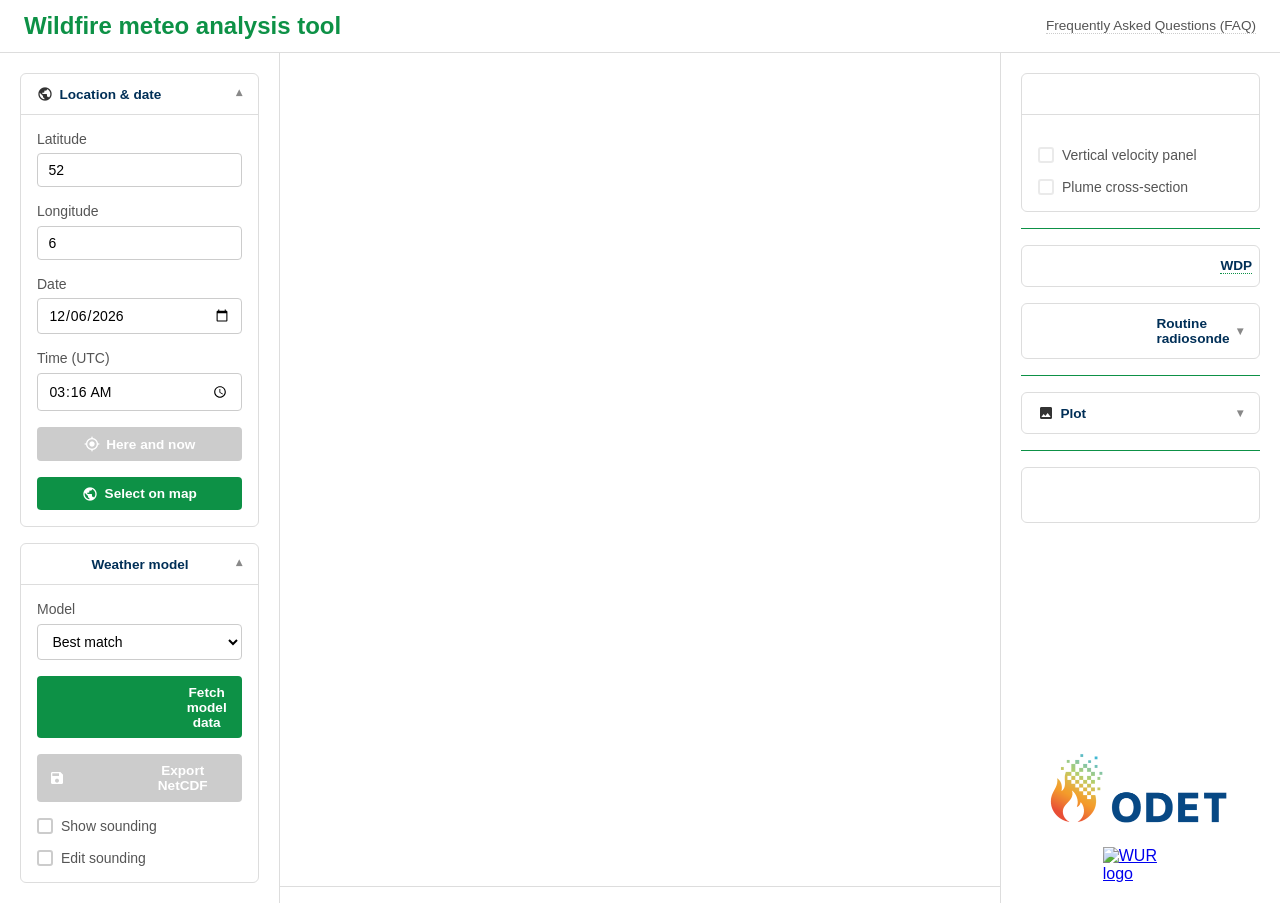
==== web/index.html @ 5c44c060 "Fixed whiteout of plot when scrolling, hanging .png saves and missing icons on .png renders" ====
<!--
    Copyright 2026 Wageningen University & Research (WUR)

    Licensed under the Apache License, Version 2.0 (the "License");
    you may not use this file except in compliance with the License.
    You may obtain a copy of the License at

        http://www.apache.org/licenses/LICENSE-2.0

    Unless required by applicable law or agreed to in writing, software
    distributed under the License is distributed on an "AS IS" BASIS,
    WITHOUT WARRANTIES OR CONDITIONS OF ANY KIND, either express or implied.
    See the License for the specific language governing permissions and
    limitations under the License.
-->

<!DOCTYPE html>
<html lang="en">

    <head>
        <meta charset="UTF-8">
        <meta name="viewport" content="width=device-width, initial-scale=1">
        <title>Wildfire meteo analysis tool</title>
        <link rel="stylesheet" href="https://fonts.googleapis.com/css2?family=Inter:wght@400;600&display=swap">
        <link rel="stylesheet" href="https://fonts.googleapis.com/icon?family=Material+Icons">
        <link rel="stylesheet" href="https://unpkg.com/leaflet@1.9.4/dist/leaflet.css">
        <link rel="stylesheet" href="style.css">
        <script src="https://d3js.org/d3.v7.min.js"></script>
        <script src="https://unpkg.com/leaflet@1.9.4/dist/leaflet.js"></script>
    </head>

    <body>

        <header>
            Wildfire meteo analysis tool
            <a href="/faq.html" target="_blank">Frequently Asked Questions (FAQ)</a>
        </header>
        <main>
            <aside class="sidebar left">
                <details class="section" open>
                    <summary><span class="material-icons">public</span> Location &amp; date</summary>
                    <div class="section-body">
                        <label>
                            Latitude
                            <div class="input-with-spinner">
                                <input type="text" id="lat_input" placeholder="52.0">
                                <span class="latlon-spinner" style="display:none;"></span>
                            </div>
                        </label>
                        <label>
                            Longitude
                            <div class="input-with-spinner">
                                <input type="text" id="lon_input" placeholder="6">
                                <span class="latlon-spinner" style="display:none;"></span>
                            </div>
                        </label>
                        <label>
                            Date
                            <input type="date" id="date_input">
                        </label>
                        <label>
                            Time (UTC)
                            <input type="time" id="time_input">
                        </label>
                        <button id="here_and_now_btn">
                            <span class="material-icons">my_location</span> Here and now
                        </button>
                        <button id="select_on_map_btn">
                            <span class="material-icons">public</span> Select on map
                        </button>
                    </div>
                </details>

                <details class="section" open>
                    <summary><span class="material-icons">air</span> Weather model</summary>
                    <div class="section-body">
                        <label>
                            Model
                            <select id="model_select">
                                <option value="best_match">Best match</option>
                                <option value="ecmwf_ifs025">ECMWF IFS</option>
                                <option value="ecmwf_aifs025_single">ECMWF AIFS</option>
                                <option value="knmi_seamless">KNMI HARMONIE</option>
                                <option value="metno_seamless">MET Nordic PP</option>
                                <option value="italia_meteo_arpae_icon_2i">Italia Meteo ICON</option>
                                <option value="icon_seamless">DWD ICON seamless</option>
                                <option value="gfs_seamless">NOAA GFS seamless</option>
                                <option value="gem_seamless">CWS GEM seamless</option>
                                <option value="meteofrance_seamless">MeteoFrance seamless</option>
                                <option value="ukmo_seamless">UKMO seamless</option>
                            </select>
                        </label>
                        <button id="fetch_model_btn">
                            <span class="material-icons">download</span> Fetch model data
                        </button>
                        <button id="export_nc_btn" disabled>
                            <span class="material-icons">save_alt</span> Export NetCDF
                        </button>
                        <label id="time_section" style="display:none">
                            <span id="time_label">00:00 UTC</span>
                            <input type="range" id="time_slider" min="0" max="23" value="0" step="1">
                        </label>
                        <label>
                            <input type="checkbox" id="show_model_sounding">
                            Show sounding
                        </label>
                        <label>
                            <input type="checkbox" id="edit_mode">
                            Edit sounding
                        </label>
                    </div>
                </details>
            </aside>

            <div class="plot-container">
                <section class="plot">
                    <svg id="skewt" style="width:100%;height:100%;display:block;"></svg>
                    <div id="map_container" style="display:none;">
                        <div id="world_map"></div>
                        <div class="map-buttons">
                            <button id="map_ok_btn" class="map-ok-btn">
                                <span class="material-icons">check</span> OK
                            </button>
                            <button id="map_cancel_btn" class="map-cancel-btn">
                                <span class="material-icons">close</span> Cancel
                            </button>
                        </div>
                    </div>
                    <div id="plot_spinner" class="plot-spinner" style="display:none;">
                        <div class="spinner"></div>
                    </div>
                </section>
                <div class="plot-toolbar"></div>
            </div>

            <aside class="sidebar right">
                <details class="section" open>
                    <summary><span class="material-icons">switch_access_shortcut</span> Parcels</summary>
                    <div class="section-body">
                        <div id="parcel_list" class="parcel-list"></div>

                        <label>
                            <input type="checkbox" id="show_w_panel" disabled>
                            Vertical velocity panel
                        </label>
                        <span id="w_panel_note" class="sidebar-note" style="display:none">
                            Window too narrow for the vertical velocity panel.
                        </span>

                        <label>
                            <input type="checkbox" id="show_plan_panel" disabled>
                            Plume cross-section
                        </label>
                        <span id="plan_panel_note" class="sidebar-note" style="display:none">
                            Window too short for the plume cross-section.
                        </span>

                        <div id="parcel_editor" class="section-body" style="display:none; padding: 0;">
                            <label>
                                Mode
                                <select id="parcel_mode">
                                    <option value="non_entraining">Non-entraining</option>
                                    <option value="entraining">Entraining</option>
                                </select>
                            </label>
                            <label>
                                <span id="fire_fli_label">Fire line intensity: none</span>
                                <input type="range" id="fire_fli" min="1.9" max="5" step="0.02" value="1.9">
                            </label>
                            <label>
                                <span id="fire_width_label">Fire front width: 1 km</span>
                                <input type="range" id="fire_width" min="1" max="4.7" step="0.02" value="3">
                            </label>
                            <label>
                                <span id="fire_depth_label">Fire front depth: 15 m</span>
                                <input type="range" id="fire_depth" min="0" max="2.7" step="0.02" value="1.18">
                            </label>
                            <span id="fire_model_note" class="sidebar-note"></span>
                            <label>
                                <span id="fire_LE_label">Latent heat flux: 0 kW/m²</span>
                                <input type="range" id="fire_LE" min="0" max="50" step="0.5" value="0">
                            </label>
                        </div>

                        <button id="sens_toggle_btn" style="display:none">
                            <span class="material-icons">stacked_line_chart</span> Plume sensitivity
                            <span class="material-icons" id="sens_toggle_icon">expand_more</span>
                        </button>
                        <div id="sens_options" class="section-body" style="display:none; padding: 0;">
                            <label>
                                Quantity
                                <select id="sens_quantity">
                                    <option value="top">Plume top height</option>
                                    <option value="w_max">Max. vertical velocity</option>
                                </select>
                            </label>
                            <button id="sens_download_btn">
                                <span class="material-icons">download</span> Save PNG
                            </button>
                        </div>
                    </div>
                </details>

                <hr class="sidebar-divider">

                <details class="section">
                    <summary><span class="material-icons">upload_file</span><a href="https://wildfiredataportal.eu/" target="_blank" class="theme-link">WDP</a> radiosonde</summary>
                    <div class="section-body">
                        <label>
                            Upload sounding .csv file
                            <input type="file" id="sounding_upload" accept=".csv">
                        </label>
                    </div>
                </details>

                <details class="section">
                    <summary><span class="material-icons">sensors</span>Routine radiosonde</summary>
                    <div class="section-body">
                        <label>
                            Nearest stations
                            <select id="station_select" disabled>
                                <option value="">— set location first —</option>
                            </select>
                        </label>
                        <label>
                            Time
                            <select id="sounding_time_select">
                                <option value="0">00:00 UTC</option>
                                <option value="12" selected>12:00 UTC</option>
                            </select>
                        </label>
                        <button id="fetch_sounding_btn" disabled>
                            <span class="material-icons">download</span> Fetch sounding
                        </button>
                    </div>
                </details>

                <details class="section" id="radiosonde_controls" style="display:none">
                    <summary><span class="material-icons">tune</span> Radiosonde controls</summary>
                    <div class="section-body">
                        <button id="match_profile_btn">
                            <span class="material-icons">show_chart</span> Match profile
                        </button>
                        <button class="remove_sounding_btn">
                            <span class="material-icons">delete</span> Remove sounding
                        </button>
                    </div>
                </details>

                <hr class="sidebar-divider">

                <details class="section">
                    <summary><span class="material-icons">image</span> Plot</summary>
                    <div class="section-body">
                        <label>
                            <input type="checkbox" id="show_isobars" checked>
                            Isobars <span style="color:#b3b3b3"><b>&mdash;&mdash;&mdash;</b></span>
                        </label>
                        <label>
                            <input type="checkbox" id="show_isotherms" checked>
                            Isotherms <span style="color:#9467bd"><b>&mdash;&mdash;&mdash;</b></span>
                        </label>
                        <label>
                            <input type="checkbox" id="show_isohumes" checked>
                            Mixing ratios <span style="color:#1f77b4"><b>&mdash;&mdash;&mdash;</b></span>
                        </label>
                        <label style="padding-left: 1.5rem;">
                            <input type="checkbox" id="label_isohumes" checked>
                            Label values (g/kg)
                        </label>
                        <label>
                            <input type="checkbox" id="show_dry_adiabats" checked>
                            Dry adiabats <span style="color:#d62728"><b>&mdash;&mdash;&mdash;</b></span>
                        </label>
                        <label>
                            <input type="checkbox" id="show_moist_adiabats" checked>
                            Moist adiabats <span style="color:#0D9146"><b>&mdash;&mdash;&mdash;</b></span>
                        </label>
                        <label>
                            <span id="bg_line_opacity_label">Line opacity: 50%</span>
                            <input type="range" id="bg_line_opacity" min="0" max="1" step="0.05" value="0.5">
                        </label>
                        <label>
                            x-axis
                            <select id="x_axis_mode">
                                <option value="temp">Temperature</option>
                                <option value="skew" selected>Temperature (skew)</option>
                                <option value="theta">Potential temperature</option>
                            </select>
                        </label>
                        <label>
                            <span id="p_top_label">Top: 100 hPa</span>
                            <input type="range" id="p_top" min="100" max="500" value="100" step="10" style="direction:rtl">
                        </label>
                        <button id="download_btn" title="Save as PNG">
                            <span class="material-icons">download</span> Save PNG
                        </button>
                    </div>
                </details>

                <hr class="sidebar-divider">

                <details class="section">
                    <summary><span class="material-icons">local_fire_department</span> Wildfire archive</summary>
                    <div class="section-body">
                        <label>
                            Case
                            <select id="case_select">
                                <option value="">— select a case —</option>
                                <option value="Batea|2024-05-11|41.14588|0.26582">Batea</option>
                                <option value="Drunen|2025-04-12|51.671205|5.106621">Drunen</option>
                                <option value="Ede|2025-04-03|52.060754|5.715939">Ede</option>
                                <option value="El Valle 2|2025-02-10|-38.367708|-72.748855">El Valle 2</option>
                                <option value="Etos|2025-07-03|38.100084|23.967836">Etos</option>
                                <option value="Granyena|2025-06-21|41.626751|1.236477">Granyena</option>
                                <option value="Guissona|2025-07-01|41.831381|1.249456">Guissona</option>
                                <option value="Junquillos|2025-02-10|-36.395926|-71.539974">Junquillos</option>
                                <option value="Katsimidi|2024-06-29|38.183321|23.791808">Katsimidi</option>
                                <option value="La Capellania|2025-02-03|-34.104316|-71.571216">La Capellanía</option>
                                <option value="La Figuera|2024-07-28|41.214060|0.741027">La Figuera</option>
                                <option value="Lavrio|2025-08-08|37.776629|23.998869">Lavrio</option>
                                <option value="Manuel Rodriguez|2025-02-05|-33.132803|-70.952737">Manuel Rodríguez</option>
                                <option value="Martorell|2021-07-13|41.46442|1.936534">Martorell</option>
                                <option value="Mequinensa|2024-07-07|41.379853|0.315670">Mequinensa</option>
                                <option value="Orista|2023-10-05|41.902943|2.052567">Oristà</option>
                                <option value="Patagual|2025-02-08|-36.683683|-71.949610">Patagual</option>
                                <option value="Pauls|2025-07-07|40.918279|0.419517">Paüls</option>
                                <option value="Pont de Vilomara|2022-07-07|41.686460|1.901683">Pont de Vilomara</option>
                                <option value="Rojals|2024-03-21|41.363944|1.113958">Rojals</option>
                                <option value="San Patricio|2025-02-14|-36.818355|-71.586075">San Patricio</option>
                                <option value="Santa Coloma 1|2021-07-24|41.52329|1.369071">Santa Coloma 1</option>
                                <option value="Santa Coloma 2|2021-07-25|41.52329|1.369071">Santa Coloma 2</option>
                                <option value="Thimari|2025-06-26|37.696382|23.945007">Thimari</option>
                                <option value="Tortosa|2024-05-28|40.823570|0.593460">Tortosa</option>
                                <option value="Varnavas|2024-08-11|38.237959|23.924421">Varnavas</option>
                                <option value="Vega Honda|2025-02-06|-36.791327|-71.980379">Vega Honda</option>
                                <option value="Vilanova da Meia|2024-08-09|41.947036|1.072223">Vilanova da Meia</option>
                            </select>
                        </label>
                    </div>
                </details>

                <div class="sidebar-logos">
                    <a href="https://civil-protection-knowledge-network.europa.eu/projects/odet" target="_blank" class="sidebar-logo-link-inner">
                        <img src="images/logo_odet.png" alt="ODET logo" class="sidebar-logo">
                    </a>
                    <a href="https://www.wur.nl/en/chair-groups/meteorology-and-air-quality" target="_blank" class="sidebar-logo-link-inner">
                        <img src="images/logo_wur.png" alt="WUR logo" class="sidebar-logo">
                    </a>
                </div>
            </aside>
        </main>

        <script type="module" src="location.js"></script>
        <script type="module" src="skewt.js"></script>

    </body>
</html>
---- web/style.css ----
/*
 * Copyright 2026 Wageningen University & Research (WUR)
 *
 * Licensed under the Apache License, Version 2.0 (the "License");
 * you may not use this file except in compliance with the License.
 * You may obtain a copy of the License at
 *
 *     http://www.apache.org/licenses/LICENSE-2.0
 *
 * Unless required by applicable law or agreed to in writing, software
 * distributed under the License is distributed on an "AS IS" BASIS,
 * WITHOUT WARRANTIES OR CONDITIONS OF ANY KIND, either express or implied.
 * See the License for the specific language governing permissions and
 * limitations under the License.
 */

/*
:root {
    --color-accent:      #ff4b4b;
    --color-accent-dark: #e03030;
    --color-bg:          #f5f5f5;
    --color-surface:     #fff;
    --color-border:      #ddd;
    --color-border-mid:  #ccc;
    --color-text:        #222;
    --color-text-muted:  #555;
    --color-text-faint:  #888;
    --color-text-dim:    #aaa;
}
*/

:root {
    --color-accent:      #0D9146;
    --color-accent-dark: #11C05D;
    --color-bg:          #f5f5f5;
    --color-surface:     #fff;
    --color-border:      #ddd;
    --color-border-mid:  #ccc;
    --color-text:        #002F57;
    --color-text-muted:  #555;
    --color-text-faint:  #888;
    --color-text-dim:    #aaa;
}

* {
    margin: 0;
    padding: 0;
    box-sizing: border-box;
}

body {
    font-family: Roboto, sans-serif;
    min-height: 100vh;
    display: flex;
    flex-direction: column;
    background: var(--color-bg);
    color: var(--color-text);
}

a.theme-link,
a.theme-link:visited {
    color: inherit;
    text-decoration: none;
    border-bottom: 1px dotted var(--color-accent);
}

header {
    padding: 0.75rem 1.5rem;
    font-weight: 600;
    font-size: 1.5rem;
    color: var(--color-accent);
    background: var(--color-surface);
    border-bottom: 1px solid var(--color-border);
    max-width: 1600px;
    width: 100%;
    align-self: center;
    display: flex;
    align-items: center;
    justify-content: space-between;
}

header a {
    font-size: 0.85rem;
    font-weight: 400;
    color: var(--color-text-muted);
    text-decoration: none;
    border-bottom: 1px dotted var(--color-border-mid);
}

main {
    flex: 1;
    display: flex;
    max-width: 1600px;
    width: 100%;
    align-self: center;
}

.sidebar {
    width: 280px;
    flex-shrink: 0;
    padding: 1.25rem;
    background: var(--color-surface);
    border-right: 1px solid var(--color-border);
    display: flex;
    flex-direction: column;
    gap: 1rem;
    overflow-y: auto;
}

.sidebar.right {
    border-right: none;
    border-left: 1px solid var(--color-border);
}

.sidebar h3 {
    font-size: 0.85rem;
    font-weight: 600;
    text-transform: uppercase;
    letter-spacing: 0.04em;
    color: var(--color-text-faint);
}

.sidebar label {
    display: flex;
    flex-direction: column;
    gap: 0.4rem;
    font-size: 0.875rem;
    color: var(--color-text-muted);
}

.sidebar label:has(input[type="checkbox"]) {
    flex-direction: row;
    align-items: center;
    gap: 0.5rem;
}

.sidebar select {
    padding: 0.5rem 0.65rem;
    border: 1px solid var(--color-border-mid);
    border-radius: 4px;
    font-size: 0.875rem;
    font-family: inherit;
    width: 100%;
    background: var(--color-surface);
    cursor: pointer;
}

.sidebar select:disabled {
    background: var(--color-bg);
    color: var(--color-text-dim);
    cursor: default;
}

.sidebar button:disabled {
    background: var(--color-border-mid);
    cursor: default;
}

.sidebar input[type="file"] {
    font-size: 0.875rem;
    font-family: inherit;
    width: 100%;
    cursor: pointer;
}

.sidebar input[type="text"],
.sidebar input[type="date"],
.sidebar input[type="time"] {
    padding: 0.5rem 0.65rem;
    border: 1px solid var(--color-border-mid);
    border-radius: 4px;
    font-size: 0.875rem;
    font-family: inherit;
    width: 100%;
}

.sidebar input[type="checkbox"] {
    -webkit-appearance: none;
    appearance: none;
    width: 16px;
    height: 16px;
    border: 2px solid var(--color-border-mid);
    border-radius: 3px;
    background: var(--color-surface);
    cursor: pointer;
    flex-shrink: 0;
    transition: background 0.15s, border-color 0.15s;
}

.sidebar input[type="checkbox"]:checked {
    background: var(--color-accent);
    border-color: var(--color-accent);
    background-image: url("data:image/svg+xml,%3Csvg viewBox='0 0 10 8' xmlns='http://www.w3.org/2000/svg'%3E%3Cpath d='M1 4l3 3 5-6' stroke='white' stroke-width='1.5' fill='none' stroke-linecap='round' stroke-linejoin='round'/%3E%3C/svg%3E");
    background-repeat: no-repeat;
    background-position: center;
    background-size: 10px;
}

.sidebar input[type="checkbox"]:disabled {
    opacity: 0.4;
    cursor: default;
}

.sidebar-note {
    font-size: 0.8rem;
    font-style: italic;
    line-height: 1.4;
    color: var(--color-text-faint);
}

.sidebar input[type="range"] {
    -webkit-appearance: none;
    appearance: none;
    width: 100%;
    height: 4px;
    border-radius: 2px;
    background: var(--color-border);
    outline: none;
    cursor: pointer;
}

.sidebar input[type="range"]::-webkit-slider-thumb {
    -webkit-appearance: none;
    width: 16px;
    height: 16px;
    border-radius: 50%;
    background: var(--color-accent);
    cursor: pointer;
    transition: transform 0.1s;
}

.sidebar input[type="range"]::-webkit-slider-thumb:hover {
    transform: scale(1.2);
}

.sidebar input[type="range"]::-moz-range-thumb {
    width: 16px;
    height: 16px;
    border: none;
    border-radius: 50%;
    background: var(--color-accent);
    cursor: pointer;
}

.sidebar input[type="range"]::-moz-range-progress {
    background: var(--color-accent);
    height: 4px;
    border-radius: 2px;
}

.sidebar button {
    display: flex;
    align-items: center;
    justify-content: center;
    gap: 0.4rem;
    width: 100%;
    padding: 0.55rem 0.75rem;
    border: none;
    border-radius: 4px;
    background: var(--color-accent);
    color: var(--color-surface);
    font-size: 0.85rem;
    font-weight: 600;
    font-family: inherit;
    cursor: pointer;
    transition: background 0.15s;
}

.sidebar button:hover:not(:disabled) {
    background: var(--color-accent-dark);
}

.sidebar button .material-icons {
    font-size: 1rem;
}

/* ── Collapsible sections ────────────────────────────── */
.section {
    border: 1px solid var(--color-border);
    border-radius: 6px;
    background: var(--color-surface);
    overflow: hidden;
}

.section summary {
    padding: 0.75rem 1rem;
    font-size: 0.85rem;
    font-weight: 600;
    cursor: pointer;
    list-style: none;
    display: flex;
    align-items: center;
    gap: 0.4rem;
    user-select: none;
}

.section summary .material-icons {
    font-size: 1rem;
    color: #333;
}

.section summary::-webkit-details-marker { display: none; }

.section summary::after {
    content: '▾';
    margin-left: auto;
    font-size: 0.75rem;
    color: var(--color-text-faint);
    transition: transform 0.15s;
}

.section[open] summary::after {
    transform: rotate(-180deg);
}

.section-body {
    padding: 1rem;
    display: flex;
    flex-direction: column;
    gap: 1rem;
    border-top: 1px solid var(--color-border);
}

.plot {
    flex: 1;
    display: flex;
    align-items: center;
    justify-content: center;
    background: var(--color-surface);
    padding: 1rem;
    position: relative;
    min-height: 500px;
}

.plot-container {
    flex: 1;
    display: flex;
    flex-direction: column;
    min-width: 0;
}

.plot-toolbar {
    display: flex;
    align-items: center;
    gap: 0.5rem;
    padding: 0.5rem 1rem;
    background: var(--color-surface);
    border-top: 1px solid var(--color-border);
}

.plot-toolbar button {
    display: flex;
    align-items: center;
    gap: 0.3rem;
    padding: 0.35rem 0.75rem;
    border: 1px solid var(--color-border);
    border-radius: 4px;
    background: var(--color-surface);
    color: var(--color-text-muted);
    font-size: 0.8rem;
    font-family: inherit;
    cursor: pointer;
    transition: background 0.15s;
}

.plot-toolbar button:hover {
    background: var(--color-bg);
}

.plot-toolbar button .material-icons {
    font-size: 1rem;
}

.plot-spinner {
    position: absolute;
    inset: 0;
    display: flex;
    align-items: center;
    justify-content: center;
    background: rgba(255,255,255,0.85);
}

#map_container {
    position: absolute;
    inset: 0;
    background: var(--color-surface);
}

#world_map {
    position: absolute;
    inset: 0;
    cursor: crosshair;
}

.map-buttons {
    position: absolute;
    top: 0.5rem;
    right: 0.5rem;
    z-index: 1000;
    display: flex;
    gap: 0.4rem;
}

.map-ok-btn,
.map-cancel-btn {
    display: flex;
    align-items: center;
    gap: 0.3rem;
    padding: 0.4rem 0.75rem;
    border: 1px solid var(--color-border);
    border-radius: 4px;
    font-size: 0.8rem;
    font-family: inherit;
    cursor: pointer;
    transition: background 0.15s;
}

.map-ok-btn {
    background: var(--color-accent);
    color: #fff;
    border-color: var(--color-accent);
}

.map-ok-btn:hover {
    filter: brightness(1.1);
}

.map-cancel-btn {
    background: var(--color-surface);
    color: var(--color-text-muted);
}

.map-cancel-btn:hover {
    background: var(--color-bg);
}

.map-ok-btn .material-icons,
.map-cancel-btn .material-icons {
    font-size: 1rem;
}

.spinner {
    width: 48px;
    height: 48px;
    border: 5px solid var(--color-border);
    border-top-color: var(--color-accent);
    border-radius: 50%;
    animation: spin 0.8s linear infinite;
}

@keyframes spin {
    to { transform: rotate(360deg); }
}

.input-with-spinner {
    position: relative;
}

.latlon-spinner {
    position: absolute;
    top: 50%;
    right: 0.65rem;
    width: 14px;
    height: 14px;
    margin-top: -7px;
    border: 2px solid var(--color-border);
    border-top-color: var(--color-accent);
    border-radius: 50%;
    animation: spin 0.8s linear infinite;
}

.sidebar-logos {
    margin-top: auto;
    padding-top: 1rem;
    display: flex;
    flex-direction: column;
    align-items: center;
    gap: 0.75rem;
}

.sidebar-logo-link-inner {
    display: flex;
    justify-content: center;
}

.sidebar-logo {
    width: 85%;
}

.sidebar-divider {
    border: none;
    border-top: 1px solid var(--color-accent);
    margin: 0;
}

/* stack on narrow screens */
@media (max-width: 900px) {
    main {
        flex-direction: column;
    }

    .sidebar {
        width: 100%;
        border-right: none;
        border-bottom: 1px solid var(--color-border);
    }

    .sidebar.right {
        border-left: none;
        border-top: 1px solid var(--color-border);
        border-bottom: none;
    }

    .plot {
        min-height: 400px;
    }
}
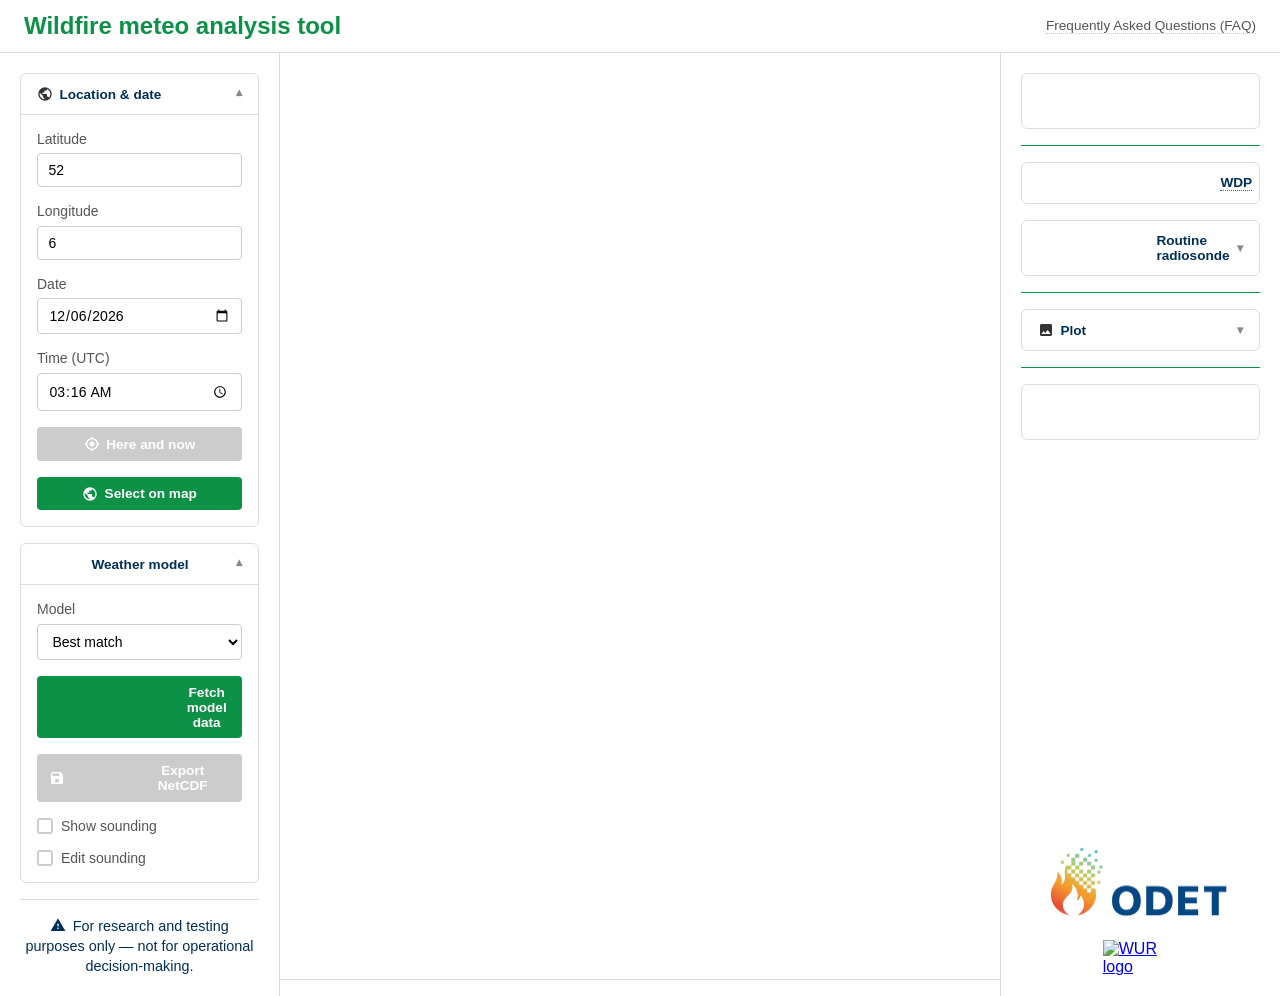
==== commit af4d98e1: "Merge pull request #64 from wildfire-meteo/main_disclaimer Added disclaimer to left sidebar." ====
--- a/web/index.html
+++ b/web/index.html
@@ -27,6 +27,7 @@
         <link rel="stylesheet" href="style.css">
         <script src="https://d3js.org/d3.v7.min.js"></script>
         <script src="https://unpkg.com/leaflet@1.9.4/dist/leaflet.js"></script>
+        <script src="https://cdnjs.cloudflare.com/ajax/libs/dom-to-image/2.6.0/dom-to-image.min.js"></script>
     </head>
 
     <body>
@@ -110,6 +111,11 @@
                         </label>
                     </div>
                 </details>
+
+                <p class="sidebar-disclaimer">
+                    <span class="material-icons">warning</span>
+                    For research and testing purposes only &mdash; not for operational decision-making.
+                </p>
             </aside>
 
             <div class="plot-container">
@@ -134,11 +140,20 @@
             </div>
 
             <aside class="sidebar right">
-                <details class="section" open>
-                    <summary><span class="material-icons">switch_access_shortcut</span> Parcels</summary>
-                    <div class="section-body">
-                        <div id="parcel_list" class="parcel-list"></div>
-
+                <details class="section">
+                    <summary><span class="material-icons">switch_access_shortcut</span> Parcel control</summary>
+                    <div class="section-body">
+                        <label>
+                            Launch parcel
+                            <input type="checkbox" id="launch_parcel" disabled>
+                        </label>
+                        <label>
+                            Mode
+                            <select id="parcel_mode">
+                                <option value="non_entraining">Non-entraining</option>
+                                <option value="entraining">Entraining</option>
+                            </select>
+                        </label>
                         <label>
                             <input type="checkbox" id="show_w_panel" disabled>
                             Vertical velocity panel
@@ -146,58 +161,18 @@
                         <span id="w_panel_note" class="sidebar-note" style="display:none">
                             Window too narrow for the vertical velocity panel.
                         </span>
-
-                        <label>
-                            <input type="checkbox" id="show_plan_panel" disabled>
-                            Plume cross-section
-                        </label>
-                        <span id="plan_panel_note" class="sidebar-note" style="display:none">
-                            Window too short for the plume cross-section.
-                        </span>
-
-                        <div id="parcel_editor" class="section-body" style="display:none; padding: 0;">
-                            <label>
-                                Mode
-                                <select id="parcel_mode">
-                                    <option value="non_entraining">Non-entraining</option>
-                                    <option value="entraining">Entraining</option>
-                                </select>
-                            </label>
-                            <label>
-                                <span id="fire_fli_label">Fire line intensity: none</span>
-                                <input type="range" id="fire_fli" min="1.9" max="5" step="0.02" value="1.9">
-                            </label>
-                            <label>
-                                <span id="fire_width_label">Fire front width: 1 km</span>
-                                <input type="range" id="fire_width" min="1" max="4.7" step="0.02" value="3">
-                            </label>
-                            <label>
-                                <span id="fire_depth_label">Fire front depth: 15 m</span>
-                                <input type="range" id="fire_depth" min="0" max="2.7" step="0.02" value="1.18">
-                            </label>
-                            <span id="fire_model_note" class="sidebar-note"></span>
-                            <label>
-                                <span id="fire_LE_label">Latent heat flux: 0 kW/m²</span>
-                                <input type="range" id="fire_LE" min="0" max="50" step="0.5" value="0">
-                            </label>
-                        </div>
-
-                        <button id="sens_toggle_btn" style="display:none">
-                            <span class="material-icons">stacked_line_chart</span> Plume sensitivity
-                            <span class="material-icons" id="sens_toggle_icon">expand_more</span>
-                        </button>
-                        <div id="sens_options" class="section-body" style="display:none; padding: 0;">
-                            <label>
-                                Quantity
-                                <select id="sens_quantity">
-                                    <option value="top">Plume top height</option>
-                                    <option value="w_max">Max. vertical velocity</option>
-                                </select>
-                            </label>
-                            <button id="sens_download_btn">
-                                <span class="material-icons">download</span> Save PNG
-                            </button>
-                        </div>
+                        <label>
+                            <span id="fire_area_label">Fire area: 1.0 km²</span>
+                            <input type="range" id="fire_area" min="3" max="7" step="0.1" value="6">
+                        </label>
+                        <label>
+                            <span id="fire_H_label">Sensible heat flux: 0 kW/m²</span>
+                            <input type="range" id="fire_H" min="0" max="250" step="0.5" value="0">
+                        </label>
+                        <label>
+                            <span id="fire_LE_label">Latent heat flux: 0 kW/m²</span>
+                            <input type="range" id="fire_LE" min="0" max="50" step="0.5" value="0">
+                        </label>
                     </div>
                 </details>
 
@@ -275,10 +250,6 @@
                         <label>
                             <input type="checkbox" id="show_moist_adiabats" checked>
                             Moist adiabats <span style="color:#0D9146"><b>&mdash;&mdash;&mdash;</b></span>
-                        </label>
-                        <label>
-                            <span id="bg_line_opacity_label">Line opacity: 50%</span>
-                            <input type="range" id="bg_line_opacity" min="0" max="1" step="0.05" value="0.5">
                         </label>
                         <label>
                             x-axis
--- a/web/style.css
+++ b/web/style.css
@@ -95,6 +95,23 @@
     align-self: center;
 }
 
+.sidebar-disclaimer {
+    margin: 0;
+    margin-top: auto;
+    padding-top: 1rem;
+    font-size: 0.9rem;
+    line-height: 1.4;
+    text-align: center;
+    color: var(--color-text);
+    border-top: 1px solid var(--color-border);
+}
+
+.sidebar-disclaimer .material-icons {
+    font-size: 1rem;
+    vertical-align: -0.15em;
+    margin-right: 0.15rem;
+}
+
 .sidebar {
     width: 280px;
     flex-shrink: 0;
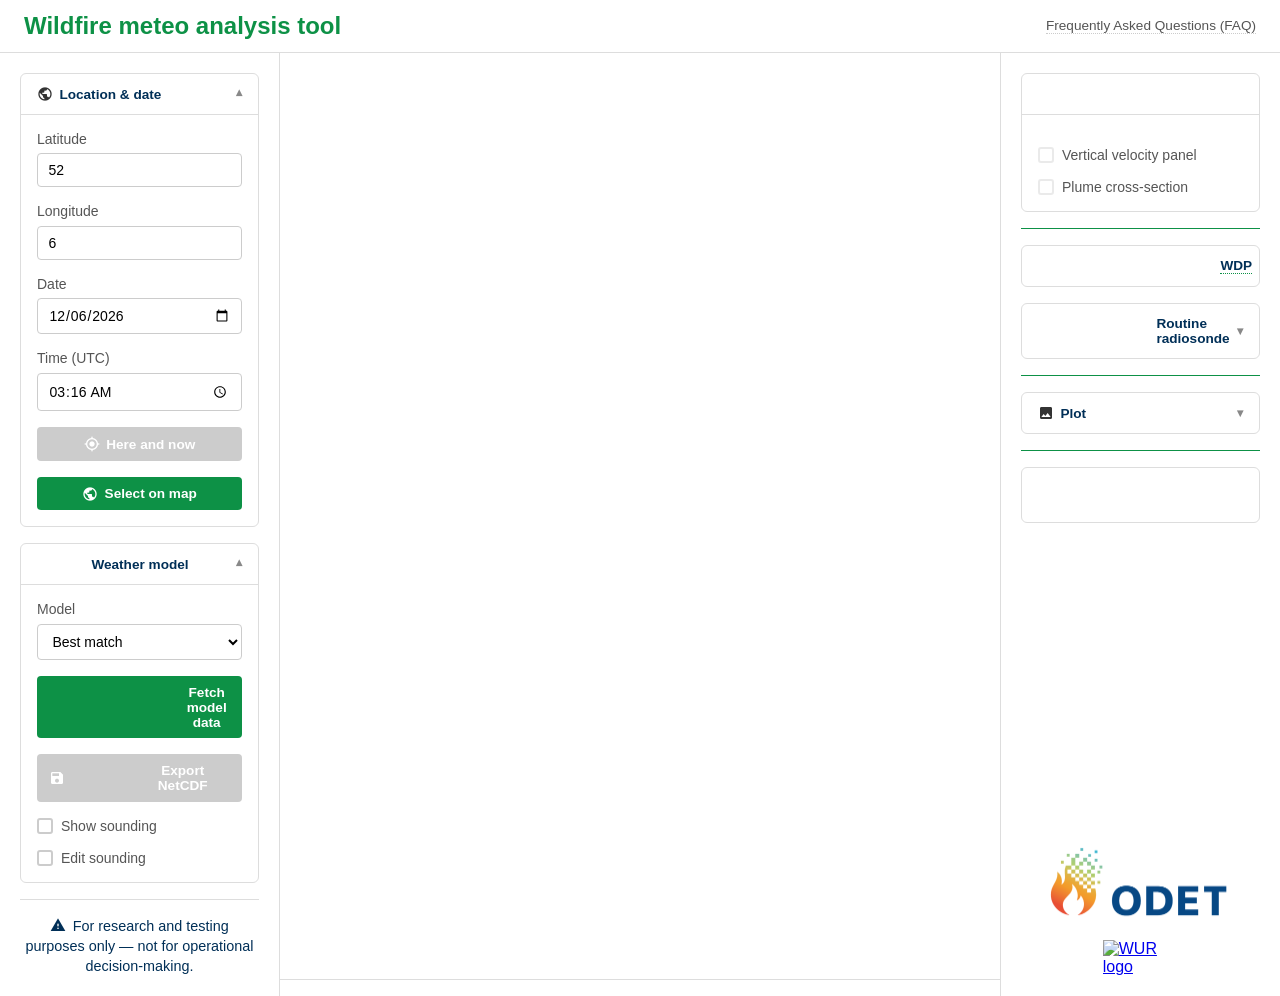
==== commit 341dfd70: "Merge branch 'develop'" ====
--- a/web/index.html
+++ b/web/index.html
@@ -27,7 +27,6 @@
         <link rel="stylesheet" href="style.css">
         <script src="https://d3js.org/d3.v7.min.js"></script>
         <script src="https://unpkg.com/leaflet@1.9.4/dist/leaflet.js"></script>
-        <script src="https://cdnjs.cloudflare.com/ajax/libs/dom-to-image/2.6.0/dom-to-image.min.js"></script>
     </head>
 
     <body>
@@ -140,20 +139,11 @@
             </div>
 
             <aside class="sidebar right">
-                <details class="section">
-                    <summary><span class="material-icons">switch_access_shortcut</span> Parcel control</summary>
-                    <div class="section-body">
-                        <label>
-                            Launch parcel
-                            <input type="checkbox" id="launch_parcel" disabled>
-                        </label>
-                        <label>
-                            Mode
-                            <select id="parcel_mode">
-                                <option value="non_entraining">Non-entraining</option>
-                                <option value="entraining">Entraining</option>
-                            </select>
-                        </label>
+                <details class="section" open>
+                    <summary><span class="material-icons">switch_access_shortcut</span> Parcels</summary>
+                    <div class="section-body">
+                        <div id="parcel_list" class="parcel-list"></div>
+
                         <label>
                             <input type="checkbox" id="show_w_panel" disabled>
                             Vertical velocity panel
@@ -161,18 +151,58 @@
                         <span id="w_panel_note" class="sidebar-note" style="display:none">
                             Window too narrow for the vertical velocity panel.
                         </span>
-                        <label>
-                            <span id="fire_area_label">Fire area: 1.0 km²</span>
-                            <input type="range" id="fire_area" min="3" max="7" step="0.1" value="6">
-                        </label>
-                        <label>
-                            <span id="fire_H_label">Sensible heat flux: 0 kW/m²</span>
-                            <input type="range" id="fire_H" min="0" max="250" step="0.5" value="0">
-                        </label>
-                        <label>
-                            <span id="fire_LE_label">Latent heat flux: 0 kW/m²</span>
-                            <input type="range" id="fire_LE" min="0" max="50" step="0.5" value="0">
-                        </label>
+
+                        <label>
+                            <input type="checkbox" id="show_plan_panel" disabled>
+                            Plume cross-section
+                        </label>
+                        <span id="plan_panel_note" class="sidebar-note" style="display:none">
+                            Window too short for the plume cross-section.
+                        </span>
+
+                        <div id="parcel_editor" class="section-body" style="display:none; padding: 0;">
+                            <label>
+                                Mode
+                                <select id="parcel_mode">
+                                    <option value="non_entraining">Non-entraining</option>
+                                    <option value="entraining">Entraining</option>
+                                </select>
+                            </label>
+                            <label>
+                                <span id="fire_fli_label">Fire line intensity: none</span>
+                                <input type="range" id="fire_fli" min="1.9" max="5" step="0.02" value="1.9">
+                            </label>
+                            <label>
+                                <span id="fire_width_label">Fire front width: 1 km</span>
+                                <input type="range" id="fire_width" min="1" max="4.7" step="0.02" value="3">
+                            </label>
+                            <label>
+                                <span id="fire_depth_label">Fire front depth: 15 m</span>
+                                <input type="range" id="fire_depth" min="0" max="2.7" step="0.02" value="1.18">
+                            </label>
+                            <span id="fire_model_note" class="sidebar-note"></span>
+                            <label>
+                                <span id="fire_LE_label">Latent heat flux: 0 kW/m²</span>
+                                <input type="range" id="fire_LE" min="0" max="50" step="0.5" value="0">
+                            </label>
+                        </div>
+
+                        <button id="sens_toggle_btn" style="display:none">
+                            <span class="material-icons">stacked_line_chart</span> Plume sensitivity
+                            <span class="material-icons" id="sens_toggle_icon">expand_more</span>
+                        </button>
+                        <div id="sens_options" class="section-body" style="display:none; padding: 0;">
+                            <label>
+                                Quantity
+                                <select id="sens_quantity">
+                                    <option value="top">Plume top height</option>
+                                    <option value="w_max">Max. vertical velocity</option>
+                                </select>
+                            </label>
+                            <button id="sens_download_btn">
+                                <span class="material-icons">download</span> Save PNG
+                            </button>
+                        </div>
                     </div>
                 </details>
 
@@ -250,6 +280,10 @@
                         <label>
                             <input type="checkbox" id="show_moist_adiabats" checked>
                             Moist adiabats <span style="color:#0D9146"><b>&mdash;&mdash;&mdash;</b></span>
+                        </label>
+                        <label>
+                            <span id="bg_line_opacity_label">Line opacity: 50%</span>
+                            <input type="range" id="bg_line_opacity" min="0" max="1" step="0.05" value="0.5">
                         </label>
                         <label>
                             x-axis
--- a/web/style.css
+++ b/web/style.css
@@ -291,6 +291,110 @@
     font-size: 1rem;
 }
 
+.parcel-list {
+    display: flex;
+    flex-direction: column;
+    gap: 0.1rem;
+}
+
+.parcel-row {
+    display: flex;
+    align-items: center;
+    gap: 0.5rem;
+    padding: 0.3rem 0.4rem;
+    border-radius: 4px;
+    border-left: 3px solid transparent;
+    border-right: 3px solid transparent;
+    font-size: 0.875rem;
+    color: var(--color-text);
+    cursor: pointer;
+}
+
+.parcel-row:hover {
+    background: var(--color-bg);
+}
+
+.parcel-row.active {
+    background: var(--color-bg);
+    border-left-color: var(--color-accent);
+    border-right-color: var(--color-accent);
+}
+
+.parcel-row.hidden .parcel-name {
+    color: var(--color-text-dim);
+}
+
+.parcel-name {
+    flex: 1;
+    min-width: 0;
+    overflow: hidden;
+    text-overflow: ellipsis;
+    white-space: nowrap;
+}
+
+/* Hit area around the swatch, which is the visibility toggle. */
+.parcel-vis {
+    display: inline-flex;
+    align-items: center;
+    justify-content: center;
+    width: 20px;
+    height: 20px;
+    flex-shrink: 0;
+}
+
+.parcel-swatch {
+    width: 10px;
+    height: 10px;
+    border-radius: 50%;
+    flex-shrink: 0;
+}
+
+.parcel-icon {
+    font-size: 1.05rem;
+    color: var(--color-text-faint);
+    flex-shrink: 0;
+    cursor: pointer;
+}
+
+.parcel-icon:hover {
+    color: var(--color-text);
+}
+
+.parcel-icon.delete:hover {
+    color: #b3261e;
+}
+
+.sidebar input.parcel-name-input {
+    border: 1px solid var(--color-accent);
+    border-radius: 3px;
+    background: var(--color-surface);
+    padding: 0.05rem 0.3rem;
+    font-family: inherit;
+    font-size: 0.875rem;
+    line-height: 1.3;
+    width: auto;
+    color: var(--color-text);
+}
+
+.parcel-row.add {
+    color: var(--color-text-muted);
+}
+
+.parcel-row.add .material-icons {
+    font-size: 1.1rem;
+    width: 20px;
+    text-align: center;
+}
+
+.parcel-row.add.disabled {
+    color: var(--color-text-dim);
+    cursor: default;
+}
+
+.parcel-row.add.disabled:hover {
+    background: none;
+}
+
 /* ── Collapsible sections ────────────────────────────── */
 .section {
     border: 1px solid var(--color-border);
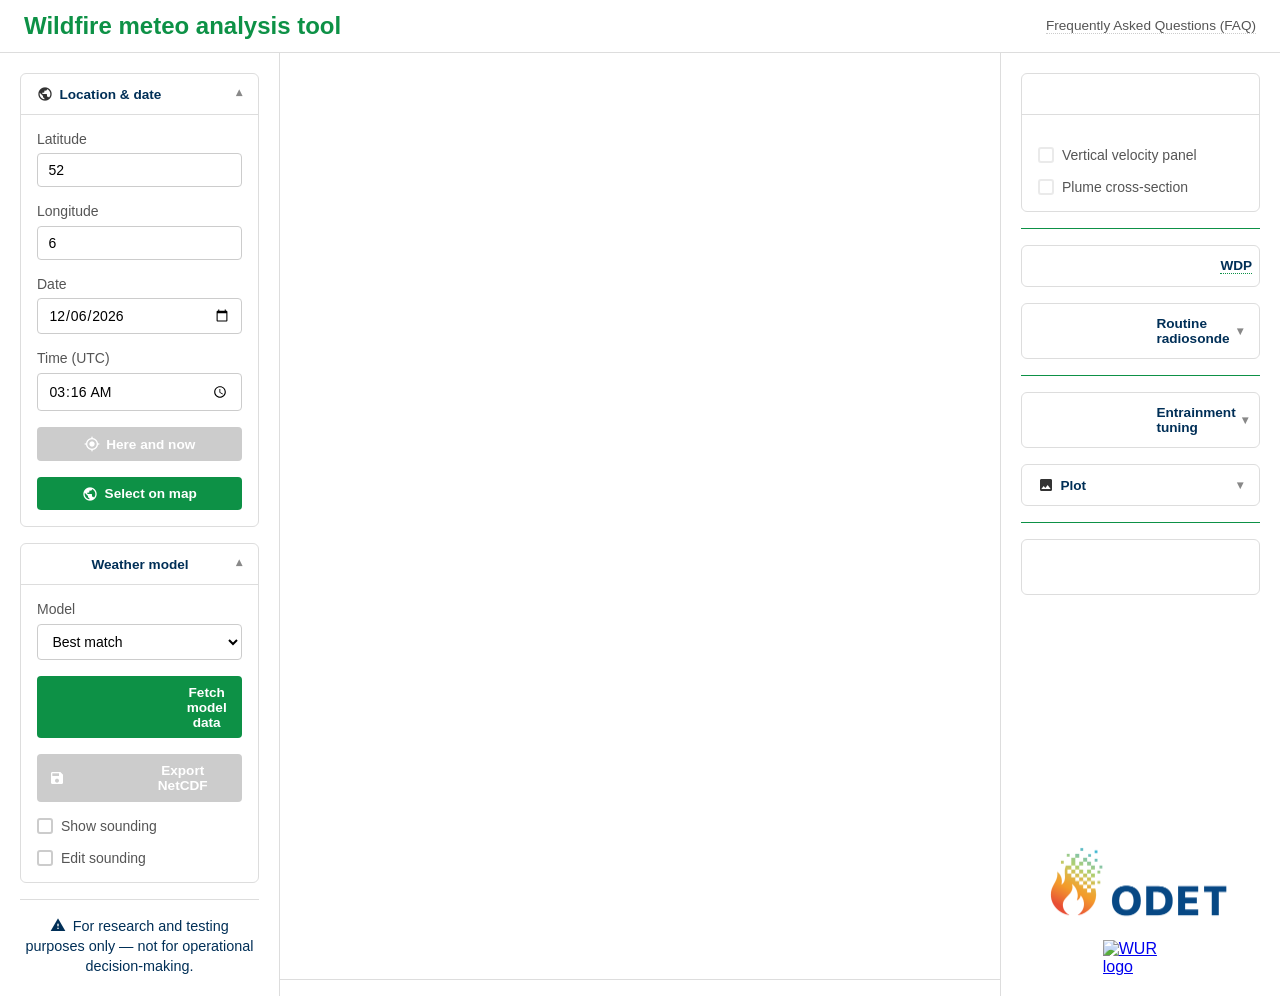
==== commit 5f6759d5: "Added obs to w panel and temporary entrainment tuning options" ====
--- a/web/index.html
+++ b/web/index.html
@@ -254,6 +254,18 @@
 
                 <hr class="sidebar-divider">
 
+                <!-- TEMPORARY: entrainment tuning -->
+                <details class="section">
+                    <summary><span class="material-icons">science</span> Entrainment tuning</summary>
+                    <div class="section-body">
+                        <label>a_e (Morton) <input type="number" id="tune_a_e" step="0.05" min="0"></label>
+                        <label>b_e (buoyancy) <input type="number" id="tune_b_e" step="0.05" min="0"></label>
+                        <label>beta (det/ent) <input type="number" id="tune_beta" step="0.05" min="0"></label>
+                        <label>c_det (dynamic det) <input type="number" id="tune_c_det" step="0.1" min="0"></label>
+                        <button id="tune_reset"><span class="material-icons">restart_alt</span> Reset</button>
+                    </div>
+                </details>
+
                 <details class="section">
                     <summary><span class="material-icons">image</span> Plot</summary>
                     <div class="section-body">
@@ -319,6 +331,7 @@
                                 <option value="Etos|2025-07-03|38.100084|23.967836">Etos</option>
                                 <option value="Granyena|2025-06-21|41.626751|1.236477">Granyena</option>
                                 <option value="Guissona|2025-07-01|41.831381|1.249456">Guissona</option>
+                                <option value="'t Harde|2026-04-29|52.378808|5.873496|10:00">'t Harde</option>
                                 <option value="Junquillos|2025-02-10|-36.395926|-71.539974">Junquillos</option>
                                 <option value="Katsimidi|2024-06-29|38.183321|23.791808">Katsimidi</option>
                                 <option value="La Capellania|2025-02-03|-34.104316|-71.571216">La Capellanía</option>
@@ -327,6 +340,7 @@
                                 <option value="Manuel Rodriguez|2025-02-05|-33.132803|-70.952737">Manuel Rodríguez</option>
                                 <option value="Martorell|2021-07-13|41.46442|1.936534">Martorell</option>
                                 <option value="Mequinensa|2024-07-07|41.379853|0.315670">Mequinensa</option>
+                                <option value="Monte Faeta|2026-04-28|43.757799|10.496005|16:30">Monte Faeta</option>
                                 <option value="Orista|2023-10-05|41.902943|2.052567">Oristà</option>
                                 <option value="Patagual|2025-02-08|-36.683683|-71.949610">Patagual</option>
                                 <option value="Pauls|2025-07-07|40.918279|0.419517">Paüls</option>
@@ -335,6 +349,7 @@
                                 <option value="San Patricio|2025-02-14|-36.818355|-71.586075">San Patricio</option>
                                 <option value="Santa Coloma 1|2021-07-24|41.52329|1.369071">Santa Coloma 1</option>
                                 <option value="Santa Coloma 2|2021-07-25|41.52329|1.369071">Santa Coloma 2</option>
+                                <option value="Tamarit de Llitera|2026-06-25|41.933983|0.354837|11:30">Tamarit de Llitera</option>
                                 <option value="Thimari|2025-06-26|37.696382|23.945007">Thimari</option>
                                 <option value="Tortosa|2024-05-28|40.823570|0.593460">Tortosa</option>
                                 <option value="Varnavas|2024-08-11|38.237959|23.924421">Varnavas</option>
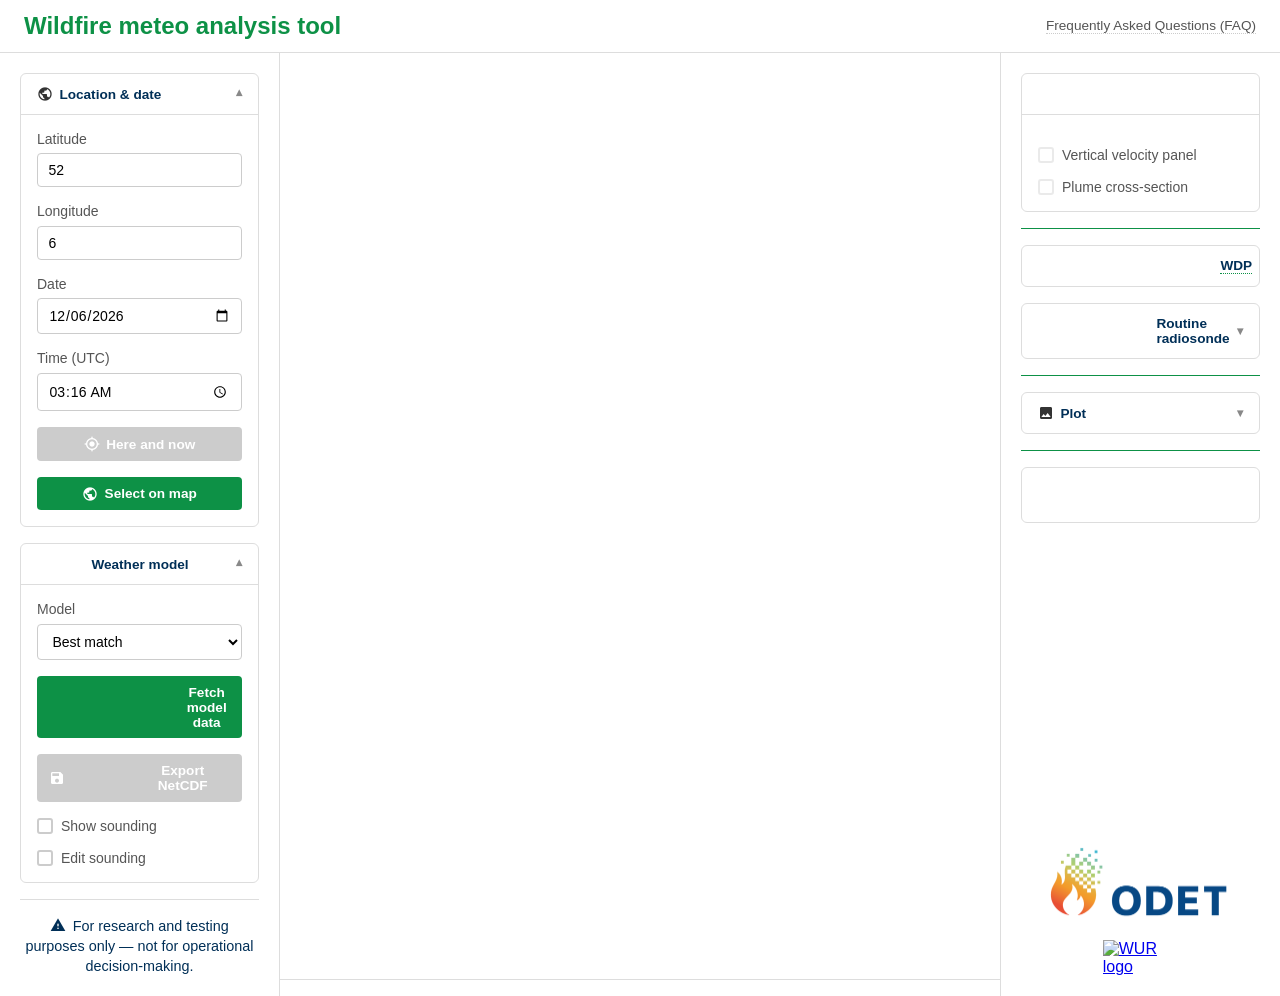
==== commit 36ba5450: "Removed the tunable parameters and changed default parameters" ====
--- a/web/index.html
+++ b/web/index.html
@@ -253,18 +253,6 @@
                 </details>
 
                 <hr class="sidebar-divider">
-
-                <!-- TEMPORARY: entrainment tuning -->
-                <details class="section">
-                    <summary><span class="material-icons">science</span> Entrainment tuning</summary>
-                    <div class="section-body">
-                        <label>a_e (Morton) <input type="number" id="tune_a_e" step="0.05" min="0"></label>
-                        <label>b_e (buoyancy) <input type="number" id="tune_b_e" step="0.05" min="0"></label>
-                        <label>beta (det/ent) <input type="number" id="tune_beta" step="0.05" min="0"></label>
-                        <label>c_det (dynamic det) <input type="number" id="tune_c_det" step="0.1" min="0"></label>
-                        <button id="tune_reset"><span class="material-icons">restart_alt</span> Reset</button>
-                    </div>
-                </details>
 
                 <details class="section">
                     <summary><span class="material-icons">image</span> Plot</summary>
